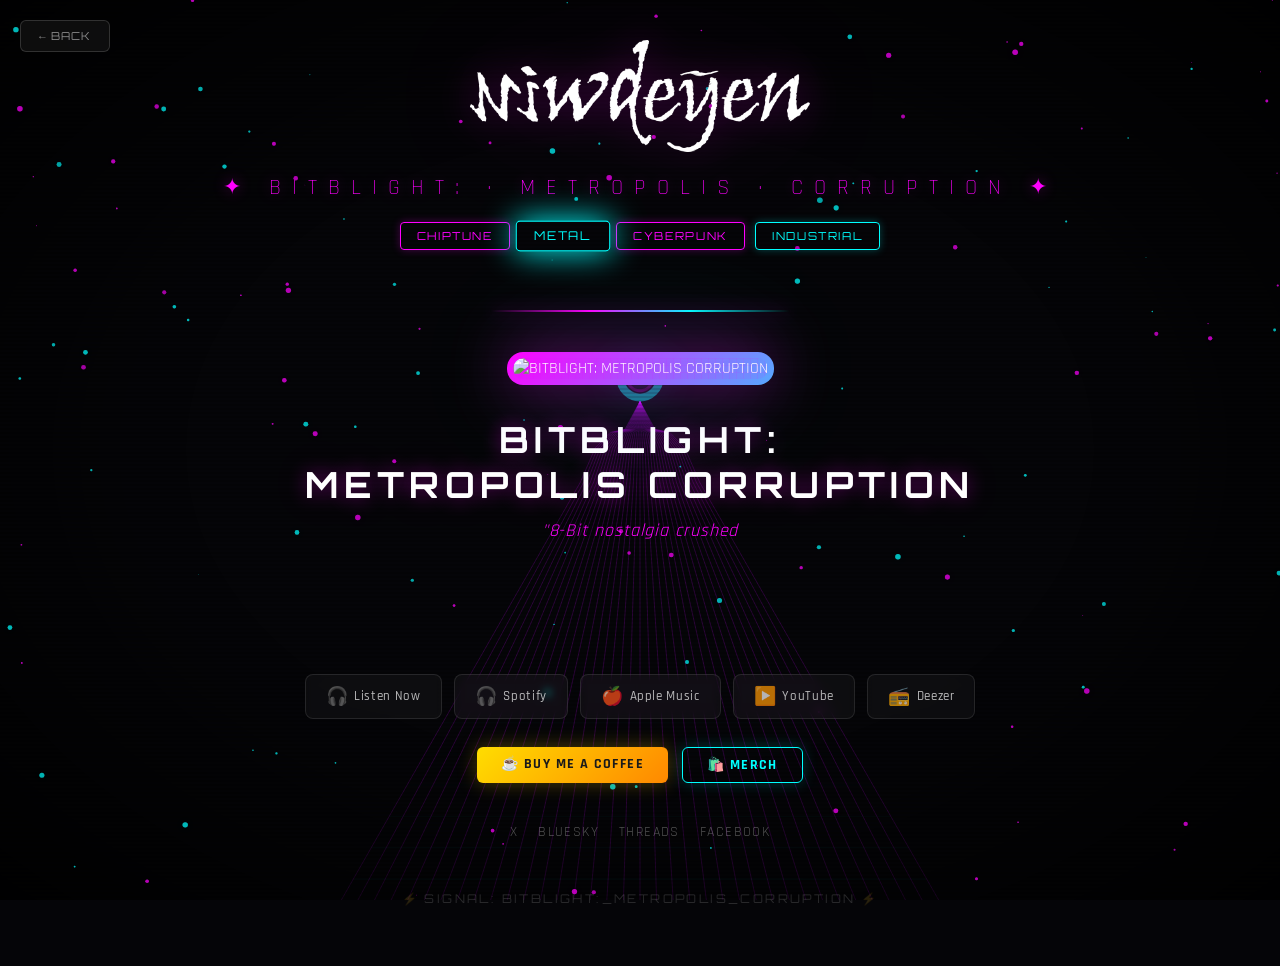
==== ep-bitblight.html @ 48ae007d "feat: niwdeyen discography page with 24D particle effect" ====
<!DOCTYPE html>
<html lang="en">
<head>
<meta charset="UTF-8">
<meta name="viewport" content="width=device-width, initial-scale=1.0">
<title>niwdeyen — BITBLIGHT: METROPOLIS CORRUPTION</title>
<style>
  @import url('https://fonts.googleapis.com/css2?family=Orbitron:wght@400;700;900&family=Rajdhani:wght@300;500;700&display=swap');
  * { margin: 0; padding: 0; box-sizing: border-box; }
  body {
    background: #050508; color: white;
    font-family: 'Rajdhani', sans-serif;
    min-height: 100vh; overflow-x: hidden;
    position: relative;
  }
  #gridCanvas { position: fixed; inset: 0; z-index: 0; pointer-events: none; }
  .scanlines {
    position: fixed; inset: 0; z-index: 1; pointer-events: none;
    background: repeating-linear-gradient(0deg, transparent, transparent 2px, rgba(0,0,0,0.15) 2px, rgba(0,0,0,0.15) 4px);
  }
  .vignette {
    position: fixed; inset: 0; z-index: 1; pointer-events: none;
    background: radial-gradient(ellipse at center, transparent 50%, rgba(0,0,0,0.85) 100%);
  }
  #particles { position: fixed; inset: 0; z-index: 1; pointer-events: none; }
  .main { position: relative; z-index: 2; max-width: 1200px; margin: 0 auto; padding: 40px 20px 60px; display: flex; flex-direction: column; align-items: center; }
  .header { text-align: center; margin-bottom: 40px; }
  .artist-logo {
    max-width: min(70vw, 340px); height: auto; margin-bottom: 8px;
    filter: drop-shadow(0 0 20px rgba(255,0,255,0.3)) drop-shadow(0 0 60px rgba(255,0,255,0.1));
  }
  .subtitle {
    font-size: clamp(14px,2vw,22px); font-weight: 300;
    letter-spacing: 0.5em; text-transform: uppercase;
    color: #ff00ff; margin-top: 8px;
    text-shadow: 0 0 15px #ff00ff66;
  }
  .tags { display: flex; flex-wrap: wrap; justify-content: center; gap: 10px; margin-top: 20px; }
  .tag {
    font-family: 'Orbitron', monospace; font-size: 11px; font-weight: 400;
    letter-spacing: 0.15em; padding: 6px 16px;
    border: 1px solid; border-radius: 4px; text-transform: uppercase;
    transition: all 0.3s;
  }
  .tag-1 { border-color: #ff00ff; color: #ff00ff; box-shadow: 0 0 8px #ff00ff44; }
  .tag-2 { border-color: #00ffff; color: #00ffff; box-shadow: 0 0 8px #00ffff44; }
  .tag:hover { transform: scale(1.05); box-shadow: 0 0 25px currentColor; }
  .divider {
    width: 300px; max-width: 80vw; height: 2px;
    background: linear-gradient(90deg, transparent, #ff00ff, #00ffff, transparent);
    margin: 20px 0 40px;
    box-shadow: 0 0 20px #ff00ff66;
  }
  .artwork-wrapper {
    position: relative; display: inline-block; border-radius: 16px; padding: 6px;
    background: linear-gradient(135deg, #ff00ff, #00ffff, #ff00ff);
    background-size: 300% 300%;
    animation: borderRotate 4s linear infinite;
    box-shadow: 0 0 60px #ff00ff66, 0 0 120px #00ffff33;
  }
  @keyframes borderRotate { 0%{background-position:0% 50%} 50%{background-position:100% 50%} 100%{background-position:0% 50%} }
  .artwork-wrapper img { display: block; max-width: min(85vw, 540px); height: auto; border-radius: 12px; position: relative; z-index: 1; }
  .artwork-glitch {
    position: relative;
    overflow: hidden;
    border-radius: 12px;
    animation: glitchJitter 7s steps(1) infinite;
  }
  .artwork-glitch img {
    display: block;
    max-width: min(85vw, 540px);
    height: auto;
    position: relative;
    z-index: 1;
  }
  .artwork-glitch::before {
    content: '';
    position: absolute;
    inset: 0;
    z-index: 2;
    pointer-events: none;
    background-image:
      repeating-linear-gradient(0deg, transparent, transparent 6px, rgba(255,0,255,0.08) 6px, rgba(255,0,255,0.08) 7px),
      repeating-linear-gradient(90deg, transparent, transparent 6px, rgba(255,0,255,0.08) 6px, rgba(255,0,255,0.08) 7px);
    border-radius: 12px;
    animation: glitchFlicker 6s steps(1) infinite;
  }
  .artwork-glitch::after {
    content: '';
    position: absolute;
    left: -10%;
    right: -10%;
    z-index: 3;
    pointer-events: none;
    height: 3px;
    background: linear-gradient(90deg, transparent, rgba(255,0,255,0.5), rgba(200,0,255,0.9), rgba(255,0,255,0.5), transparent);
    box-shadow: 0 0 20px rgba(255,0,255,0.5), 0 0 60px rgba(200,0,255,0.3);
    animation: scanWave 3s ease-in-out infinite;
    border-radius: 2px;
  }
  @keyframes scanWave {
    0% { top: -6px; opacity: 0; }
    4% { opacity: 1; }
    46% { opacity: 1; }
    50% { opacity: 0; top: 104%; }
    54% { opacity: 1; }
    96% { opacity: 1; }
    100% { top: 104%; opacity: 0; }
  }
  @keyframes glitchFlicker {
    0%, 87%, 89%, 93%, 95%, 100% { opacity: 1; }
    88% { opacity: 0.4; }
    90% { opacity: 0.7; }
    94% { opacity: 0.5; }
    96% { opacity: 0.8; }
  }
  @keyframes glitchJitter {
    0%, 85%, 88%, 97%, 100% { transform: translate(0); }
    86% { transform: translate(-1px); }
    87% { transform: translate(1px, -1px); }
    98% { transform: translate(-2px, 1px); }
    99% { transform: translate(1px); }
  }
  .ep-info { text-align: center; margin-top: 32px; }
  .ep-title {
    font-family: 'Orbitron', monospace;
    font-size: clamp(18px,3vw,36px); font-weight: 700;
    text-transform: uppercase; letter-spacing: 0.15em; color: white;
    text-shadow: 0 0 20px #ff00ff66, 0 0 60px #ff00ff22;
  }
  .ep-tagline {
    font-size: clamp(13px,1.5vw,18px); font-style: italic;
    color: #ff00ff; margin-top: 12px;
    text-shadow: 0 0 15px #ff00ff44; letter-spacing: 0.05em;
  }
  .ep-desc {
    font-size: clamp(13px,1.3vw,17px); font-weight: 300;
    color: rgba(255,255,255,0.6); margin-top: 12px;
    max-width: 600px; line-height: 1.6;
  }
  .platforms { display: flex; flex-wrap: wrap; justify-content: center; gap: 12px; margin-top: 120px; }
  .tag-focus { box-shadow: 0 0 30px currentColor !important; transform: scale(1.1) !important; }
  .platform-link {
    display: flex; align-items: center; gap: 6px;
    padding: 10px 20px; background: rgba(255,255,255,0.04);
    border: 1px solid rgba(255,255,255,0.1); border-radius: 8px;
    color: rgba(255,255,255,0.7); text-decoration: none;
    font-size: 13px; font-weight: 500; letter-spacing: 0.05em;
    transition: all 0.3s; backdrop-filter: blur(4px);
  }
  .platform-link:hover { border-color: #ff00ff; color: white; box-shadow: 0 0 25px #ff00ff44; transform: translateY(-2px); }
  .platform-link .icon { font-size: 18px; }
  .socials { display: flex; gap: 20px; margin-top: 40px; }
  .social-link {
    color: rgba(255,255,255,0.3); font-size: 14px;
    text-decoration: none; letter-spacing: 0.1em; text-transform: uppercase;
    transition: all 0.3s; position: relative;
  }
  .social-link:hover { color: #ff00ff; text-shadow: 0 0 20px #ff00ff66; }
  .social-link::after { content: ''; position: absolute; bottom: -4px; left: 0; width: 0; height: 1px; background: #ff00ff; transition: width 0.3s; }
  .social-link:hover::after { width: 100%; }
  .footer { margin-top: 50px; text-align: center; font-size: 12px; color: rgba(255,255,255,0.15); letter-spacing: 0.2em; font-family: 'Orbitron', monospace; }
  .support-section { margin-top: 28px; display: flex; gap: 14px; flex-wrap: wrap; justify-content: center; }
  .support-btn {
    padding: 8px 24px; border-radius: 6px;
    font-family: 'Rajdhani', sans-serif; font-weight: 700;
    font-size: 14px; letter-spacing: 0.1em; text-transform: uppercase;
    text-decoration: none; transition: all 0.3s; border: none; cursor: pointer;
  }
  .btn-coffee { background: linear-gradient(135deg, #FFDD00, #FF8800); color: #1a1a1a; box-shadow: 0 0 20px rgba(255,200,0,0.3); }
  .btn-coffee:hover { box-shadow: 0 0 40px rgba(255,200,0,0.5); transform: translateY(-2px); }
  .btn-merch { background: transparent; color: #00ffff; border: 1px solid #00ffff; box-shadow: 0 0 15px #00ffff33; }
  .btn-merch:hover { box-shadow: 0 0 30px #00ffff55; transform: translateY(-2px); }
  .back-btn {
    position: fixed; top: 20px; left: 20px; z-index: 10;
    padding: 8px 18px; border-radius: 6px;
    background: rgba(255,255,255,0.05); border: 1px solid rgba(255,255,255,0.15);
    color: rgba(255,255,255,0.5); text-decoration: none;
    font-family: 'Orbitron', monospace; font-size: 11px;
    letter-spacing: 0.1em; transition: all 0.3s; backdrop-filter: blur(4px);
  }
  .back-btn:hover { border-color: #ff00ff; color: #ff00ff; box-shadow: 0 0 20px #ff00ff44; }
  @media (max-width:600px) { .main{padding:20px 12px 40px} .tags{gap:6px} .tag{font-size:9px;padding:4px 10px} .platform-link{font-size:11px;padding:8px 14px} }
</style>
</head>
<body>
<a class="back-btn" href="index.html">← BACK</a>
<canvas id="gridCanvas"></canvas>
<div class="scanlines"></div>
<div class="vignette"></div>
<canvas id="particles"></canvas>
<div class="main">
  <header class="header">
    <img class="artist-logo" src="logoNiwdeyen.png" alt="niwdeyen">
    <div class="subtitle">✦ BITBLIGHT: · METROPOLIS · CORRUPTION ✦</div>
    <div class="tags">
      <span class="tag tag-1">Chiptune</span>
      <span class="tag tag-2">Metal</span>
      <span class="tag tag-1">Cyberpunk</span>
      <span class="tag tag-2">Industrial</span>
    </div>
  </header>
  <div class="divider"></div>
  <div class="artwork-wrapper">
    <div class="artwork-glitch">
      <img src="https://is1-ssl.mzstatic.com/image/thumb/Music211/v4/44/46/f1/4446f1ae-c0c7-dfa1-9c08-f3f4ad47fde6/5063010982457_cover.jpg/600x600bf-60.jpg" alt="BITBLIGHT: METROPOLIS CORRUPTION">
    </div>
  </div>
  <div class="ep-info">
    <div class="ep-title">BITBLIGHT:<br>METROPOLIS CORRUPTION</div>
    <div class="ep-tagline" id="tagline" data-text='&#34;8-Bit nostalgia crushed by\nheavy metal distortion&#34;'></div>
    <div class="ep-desc" id="desc" data-text='A 5-track descent into cyberpunk chaos&#10;where chiptune nostalgia gets crushed by heavy industrial weight. &#10;Neon skies. Corrupted data. Raw voltage.'></div>
  </div>
  <div class="platforms">
    <a class="platform-link" href="https://www.submithub.com/link/niwdeyen-bitblight-metropolis-corruption" target="_blank"><span class="icon">🎧</span> Listen Now</a>
    <a class="platform-link" href="https://open.spotify.com/album/0rpEaYOpLpf41KmvqEvTbt" target="_blank"><span class="icon">🎧</span> Spotify</a>
    <a class="platform-link" href="https://music.apple.com/us/album/bitblight-metropolis-corruption-ep/1741502152" target="_blank"><span class="icon">🍎</span> Apple Music</a>
    <a class="platform-link" href="https://music.youtube.com/playlist?list=OLAK5uy_njCET254XRAilbx4ubX4Tt1eIKjhYSvRw" target="_blank"><span class="icon">▶️</span> YouTube</a>
    <a class="platform-link" href="https://link.deezer.com/s/317RBg9Dx8KesGUsFol1L" target="_blank"><span class="icon">📻</span> Deezer</a>
  </div>
  <div class="support-section">
    <a class="support-btn btn-coffee" href="https://buymeacoffee.com/niwdeyen" target="_blank">☕ Buy me a coffee</a>
    <a class="support-btn btn-merch" href="https://niwdeyen.threadless.com/designs/bitblight-metropolis-corruption" target="_blank">🛍️ Merch</a>
  </div>
  <div class="socials">
    <a class="social-link" href="https://x.com/niwdeyen" target="_blank">X</a>
    <a class="social-link" href="https://bsky.app/profile/niwdeyen.bsky.social" target="_blank">Bluesky</a>
    <a class="social-link" href="https://threads.net/@niwdeyen" target="_blank">Threads</a>
    <a class="social-link" href="https://facebook.com/niwdeyen" target="_blank">Facebook</a>
  </div>
  <div class="footer">⚡ SIGNAL: BITBLIGHT:_METROPOLIS_CORRUPTION ⚡</div>
</div>
<script>
const gc = document.getElementById('gridCanvas'), gx = gc.getContext('2d');
let gw, gh;
function resizeGrid() { gw = gc.width = innerWidth; gh = gc.height = innerHeight; }
addEventListener('resize', resizeGrid); resizeGrid();
const cx = () => gw/2, cy = () => gh*0.42;
const NUM_H = 50, NUM_V = 36, FAR = 3.0;
let waveRings = [];
setInterval(() => waveRings.push({radius:0,intensity:1,phase:0}), 3500);

function drawGrid(time) {
  gx.clearRect(0,0,gw,gh);
  const vx = cx(), vy = cy();
  for(let i=waveRings.length-1;i>=0;i--){
    const w=waveRings[i]; w.radius+=2.8; w.intensity*=0.995; w.phase+=0.06;
    if(w.intensity<0.02) waveRings.splice(i,1);
  }
  function getWD(y){let d=0;for(const w of waveRings){const da=Math.abs(Math.abs(y-vy)-w.radius);if(da<80)d+=Math.sin(da*0.08+w.phase)*(1-da/80)*w.intensity*35}return d}
  function getWG(y){let g=0;for(const w of waveRings){const da=Math.abs(Math.abs(y-vy)-w.radius);if(da<50)g+=(1-da/50)*w.intensity}return Math.min(g,1)}
  for(let i=0;i<=NUM_H;i++){
    const t=i/NUM_H, y=vy+t*(gh-vy)*FAR;
    if(y>gh+20) continue;
    const sp=t*gw*0.7, df=Math.pow(Math.max(0,(y-vy)/((gh-vy)*FAR)),2);
    const a=Math.min(1,df*0.55), w=Math.max(0.3,t*3);
    const wd=getWD(y), wg=getWG(y);
    const r=Math.round(0+wg*80), gn=Math.round(255+wg*40), b=Math.round(255+wg*40);
    gx.beginPath(); gx.moveTo(vx-sp, y+wd); gx.lineTo(vx+sp, y+wd);
    gx.strokeStyle=`rgba(${r},${gn},${b},${a})`;
    gx.lineWidth=w; gx.shadowBlur=w*5+wg*30;
    gx.shadowColor=`rgba(${r},${gn},${b},${a*0.6})`;
    gx.stroke(); gx.shadowBlur=0;
    if(wg>0.05&&t>0.3){gx.beginPath();gx.moveTo(vx-sp*1.1,y+wd);gx.lineTo(vx+sp*1.1,y+wd);gx.strokeStyle=`rgba(${r},${gn},${b},${wg*0.15})`,gx.lineWidth=w*6,gx.stroke()}
  }
  for(let i=-(NUM_V/2);i<=NUM_V/2;i++){
    gx.beginPath(); let started=false, maxA=0;
    for(let j=0;j<=60;j++){
      const t2=j/60, y=vy+t2*(gh-vy)*FAR;
      if(y<0)continue;
      const sp=t2*gw*0.7, x=vx+(i/(NUM_V/2))*sp, wd=getWD(y), wg=getWG(y);
      const df=Math.pow(Math.max(0,(y-vy)/((gh-vy)*FAR)),2);
      const a=Math.min(0.3,df*0.25+Math.abs(i)/(NUM_V/2)*0.08); maxA=Math.max(maxA,a);
      const r=Math.round(180+wg*75), gn=0, b=Math.round(200+wg*55);
      if(!started){gx.moveTo(x,y+wd);started=true}else gx.lineTo(x,y+wd)
    }
    gx.strokeStyle=`rgba(200,0,255,${Math.min(maxA,0.25)})`;
    gx.lineWidth=0.8; gx.shadowBlur=6; gx.shadowColor=`rgba(200,0,255,${maxA*0.3})`;
    gx.stroke(); gx.shadowBlur=0;
  }
  for(const w of waveRings){
    const a=w.intensity*0.5;
    gx.beginPath(); gx.arc(vx,vy,w.radius,0,Math.PI*2);
    gx.strokeStyle=`rgba(0,255,255,${a})`;
    gx.lineWidth=w.intensity*6+2; gx.shadowBlur=40; gx.shadowColor=`rgba(0,255,255,${a*0.8})`;
    gx.stroke(); gx.shadowBlur=0;
    gx.beginPath(); gx.arc(vx,vy,w.radius*0.65,0,Math.PI*2);
    gx.strokeStyle=`rgba(255,0,255,${a*0.4})`;
    gx.lineWidth=w.intensity*3; gx.shadowBlur=25; gx.shadowColor=`rgba(255,0,255,${a*0.5})`;
    gx.stroke(); gx.shadowBlur=0;
    if(w.radius<800){const g=gx.createRadialGradient(vx,vy,0,vx,vy,w.radius);g.addColorStop(0,`rgba(0,255,255,0)`);g.addColorStop(0.4,`rgba(0,255,255,${a*0.03})`);g.addColorStop(0.7,`rgba(255,0,255,${a*0.04})`);g.addColorStop(1,`rgba(0,255,255,0)`);gx.fillStyle=g;gx.beginPath();gx.arc(vx,vy,w.radius,0,Math.PI*2);gx.fill()}
  }
}
const pc=document.getElementById('particles'),px=pc.getContext('2d');let particles=[],pw,ph;
function resizeParticles(){pw=pc.width=innerWidth;ph=pc.height=innerHeight}
addEventListener('resize',resizeParticles);resizeParticles();
class Particle{
  constructor(){this.reset()}
  reset(){this.x=Math.random()*pw;this.y=Math.random()*ph;this.size=Math.random()*2.5+0.3;this.speedY=-(Math.random()*0.8+0.05);this.speedX=(Math.random()-0.5)*0.2;this.opacity=Math.random()*0.5+0.15;this.color=Math.random()>0.55?[0, 255, 255]:[255, 0, 255];this.life=Math.random()*400+100;this.maxLife=this.life}
  update(){this.x+=this.speedX;this.y+=this.speedY;this.life--;this.opacity=Math.max(0,(this.life/this.maxLife)*0.5);if(this.life<=0||this.y<-10)this.reset()}
  draw(){const[r,g,b]=this.color;px.beginPath();px.arc(this.x,this.y,this.size,0,Math.PI*2);px.fillStyle=`rgba(${r},${g},${b},${this.opacity})`;px.fill();px.shadowBlur=12;px.shadowColor=`rgba(${r},${g},${b},${this.opacity*0.4})`;px.fill();px.shadowBlur=0}
}
for(let i=0;i<150;i++)particles.push(new Particle());
let startTime=performance.now();
function mainLoop(t){drawGrid((t-startTime)/1000);px.clearRect(0,0,pw,ph);for(const p of particles){p.update();p.draw()}requestAnimationFrame(mainLoop)}
requestAnimationFrame(mainLoop);

function typeWriter(el, text, targetColor, neonColors, speed, cb) {
  el.textContent = '';
  let i = 0;
  function step() {
    if (i >= text.length) { if (cb) cb(); return; }
    const ch = text[i];
    if (ch === '\n') {
      el.appendChild(document.createElement('br'));
      i++;
      setTimeout(step, speed);
      return;
    }
    const span = document.createElement('span');
    span.textContent = ch === ' ' ? '\u00A0' : ch;
    const nc = neonColors[i % neonColors.length];
    span.style.transition = 'color 0.6s ease, text-shadow 0.6s ease';
    span.style.color = nc;
    span.style.textShadow = `0 0 10px ${nc}`;
    el.appendChild(span);
    void span.offsetWidth;
    span.style.color = targetColor;
    span.style.textShadow = 'none';
    i++;
    setTimeout(step, speed);
  }
  step();
}

const tagline = document.getElementById('tagline');
const desc = document.getElementById('desc');
const neonTagline = ['#00ffff', '#ff00ff', '#ffff00', '#ffffff', '#00ff88'];
const neonDesc = ['#ff00ff', '#00ffff', '#ff00ff', '#ffff44', '#00ff88'];
typeWriter(tagline, tagline.dataset.text, '#ff00ff', neonTagline, 22, () => {
  setTimeout(() => typeWriter(desc, desc.dataset.text, 'rgba(255,255,255,0.6)', neonDesc, 9), 500);
});

const tags = document.querySelectorAll('.tag');
tags.forEach(t => {
  function schedule() {
    const delay = 2000 + Math.random() * 6000;
    setTimeout(() => {
      t.classList.add('tag-focus');
      setTimeout(() => {
        t.classList.remove('tag-focus');
        schedule();
      }, 400 + Math.random() * 500);
    }, delay);
  }
  schedule();
});
</script>
</body>
</html>
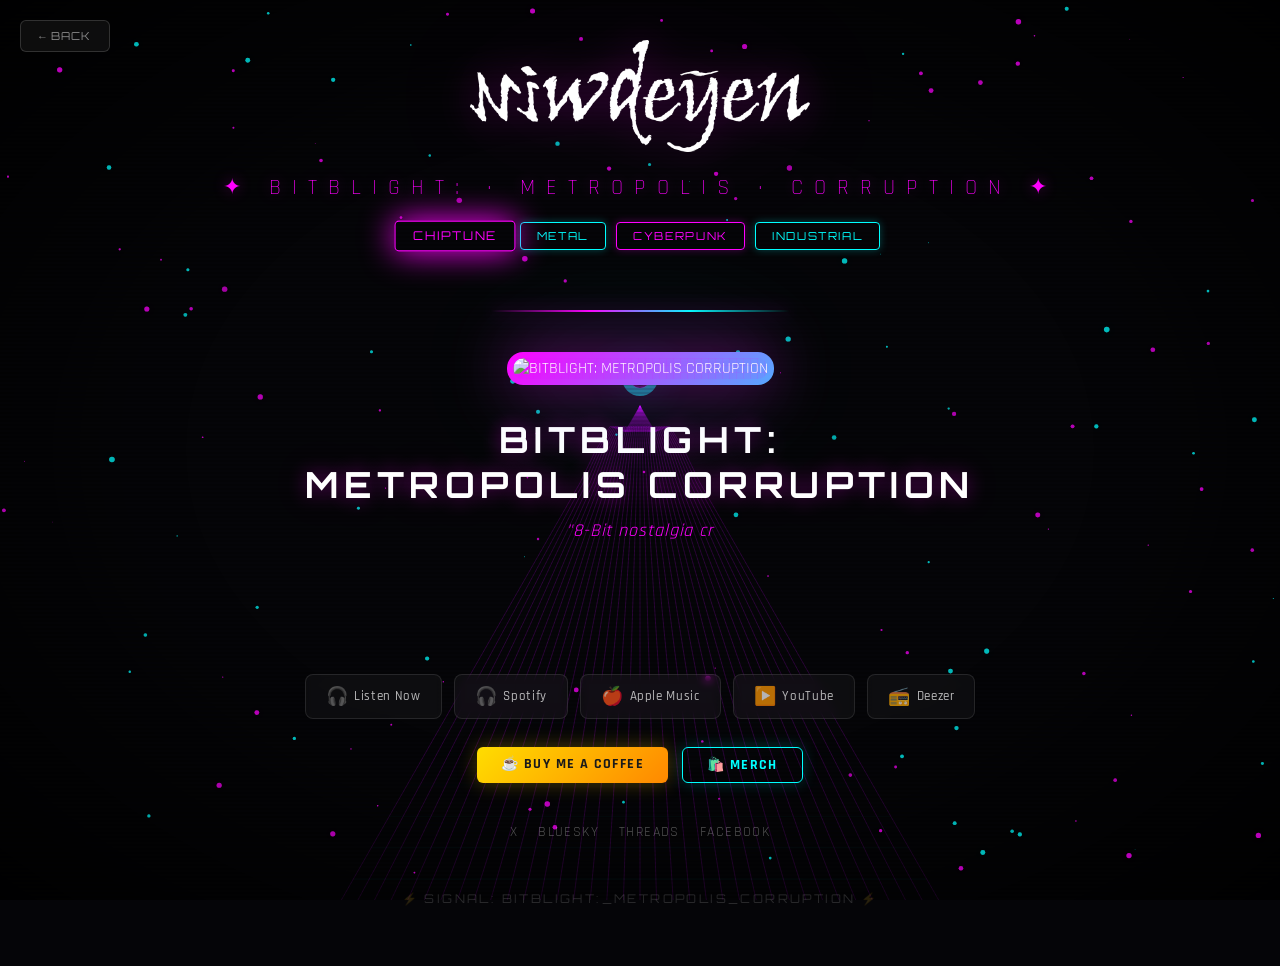
==== commit a89ff11d: "Update ep-bitblight.html Change speed typewriter" ====
--- a/ep-bitblight.html
+++ b/ep-bitblight.html
@@ -337,7 +337,7 @@
 const desc = document.getElementById('desc');
 const neonTagline = ['#00ffff', '#ff00ff', '#ffff00', '#ffffff', '#00ff88'];
 const neonDesc = ['#ff00ff', '#00ffff', '#ff00ff', '#ffff44', '#00ff88'];
-typeWriter(tagline, tagline.dataset.text, '#ff00ff', neonTagline, 22, () => {
+typeWriter(tagline, tagline.dataset.text, '#ff00ff', neonTagline, 55, () => {
   setTimeout(() => typeWriter(desc, desc.dataset.text, 'rgba(255,255,255,0.6)', neonDesc, 9), 500);
 });
 
@@ -357,4 +357,4 @@
 });
 </script>
 </body>
-</html>+</html>
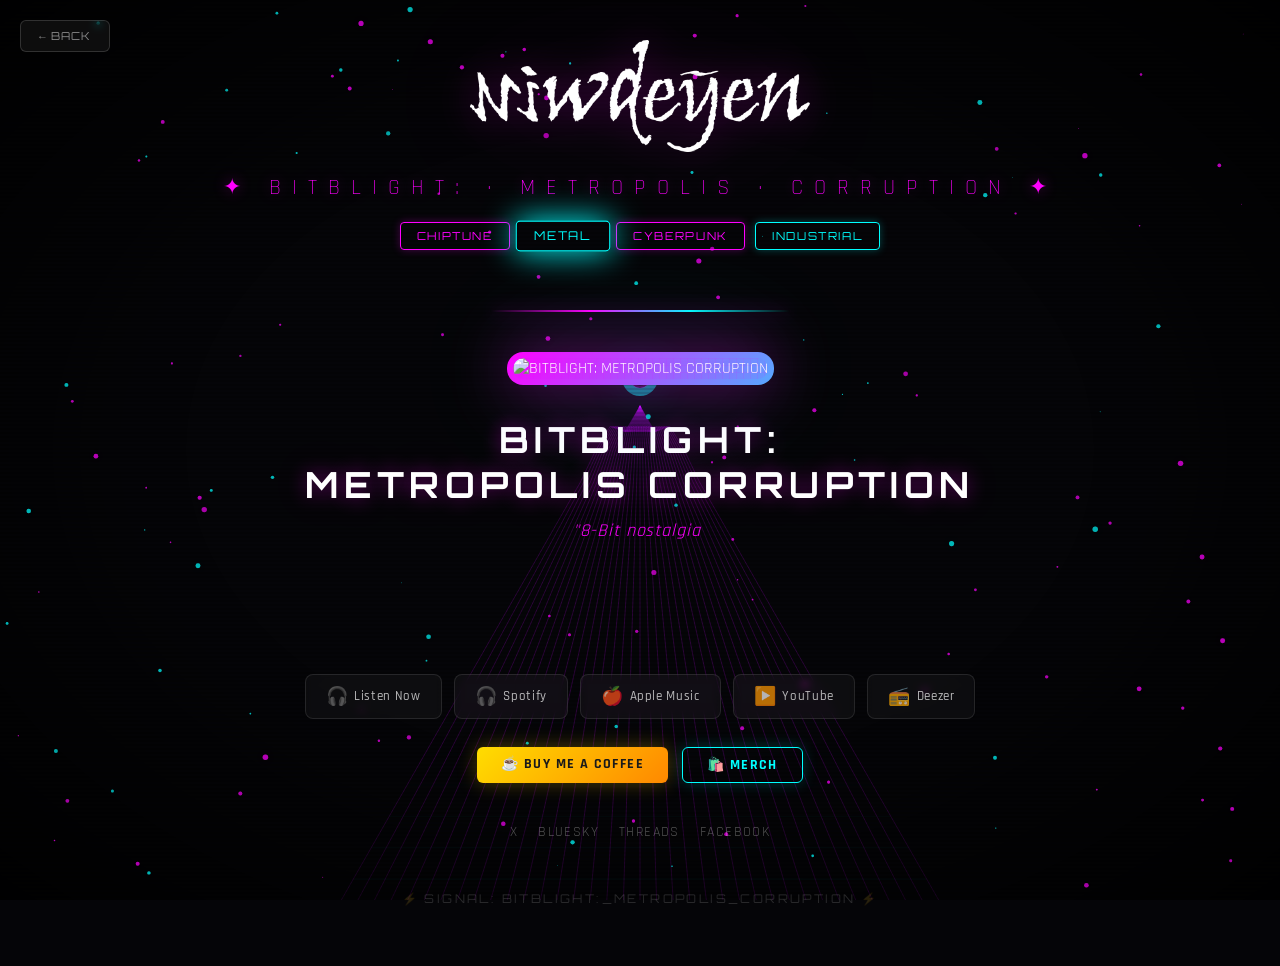
==== commit 00b50fd7: "Update ep-bitblight.html New speed" ====
--- a/ep-bitblight.html
+++ b/ep-bitblight.html
@@ -337,7 +337,7 @@
 const desc = document.getElementById('desc');
 const neonTagline = ['#00ffff', '#ff00ff', '#ffff00', '#ffffff', '#00ff88'];
 const neonDesc = ['#ff00ff', '#00ffff', '#ff00ff', '#ffff44', '#00ff88'];
-typeWriter(tagline, tagline.dataset.text, '#ff00ff', neonTagline, 55, () => {
+typeWriter(tagline, tagline.dataset.text, '#ff00ff', neonTagline, 105, () => {
   setTimeout(() => typeWriter(desc, desc.dataset.text, 'rgba(255,255,255,0.6)', neonDesc, 9), 500);
 });
 
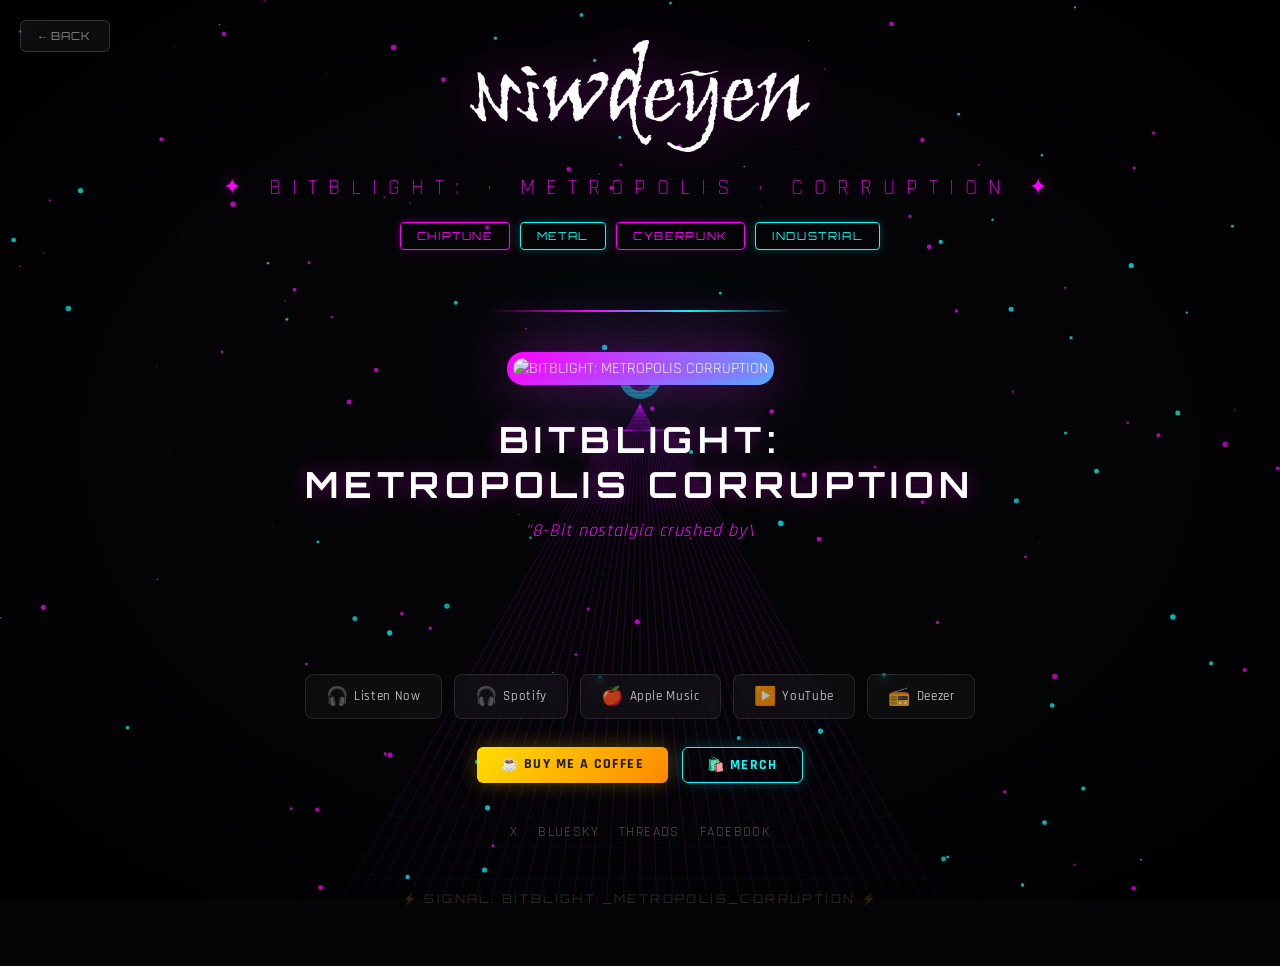
==== commit 15d8791c: "Update ep-bitblight.html" ====
--- a/ep-bitblight.html
+++ b/ep-bitblight.html
@@ -337,7 +337,7 @@
 const desc = document.getElementById('desc');
 const neonTagline = ['#00ffff', '#ff00ff', '#ffff00', '#ffffff', '#00ff88'];
 const neonDesc = ['#ff00ff', '#00ffff', '#ff00ff', '#ffff44', '#00ff88'];
-typeWriter(tagline, tagline.dataset.text, '#ff00ff', neonTagline, 105, () => {
+typeWriter(tagline, tagline.dataset.text, '#ff00ff', neonTagline, 22, () => {
   setTimeout(() => typeWriter(desc, desc.dataset.text, 'rgba(255,255,255,0.6)', neonDesc, 9), 500);
 });
 
